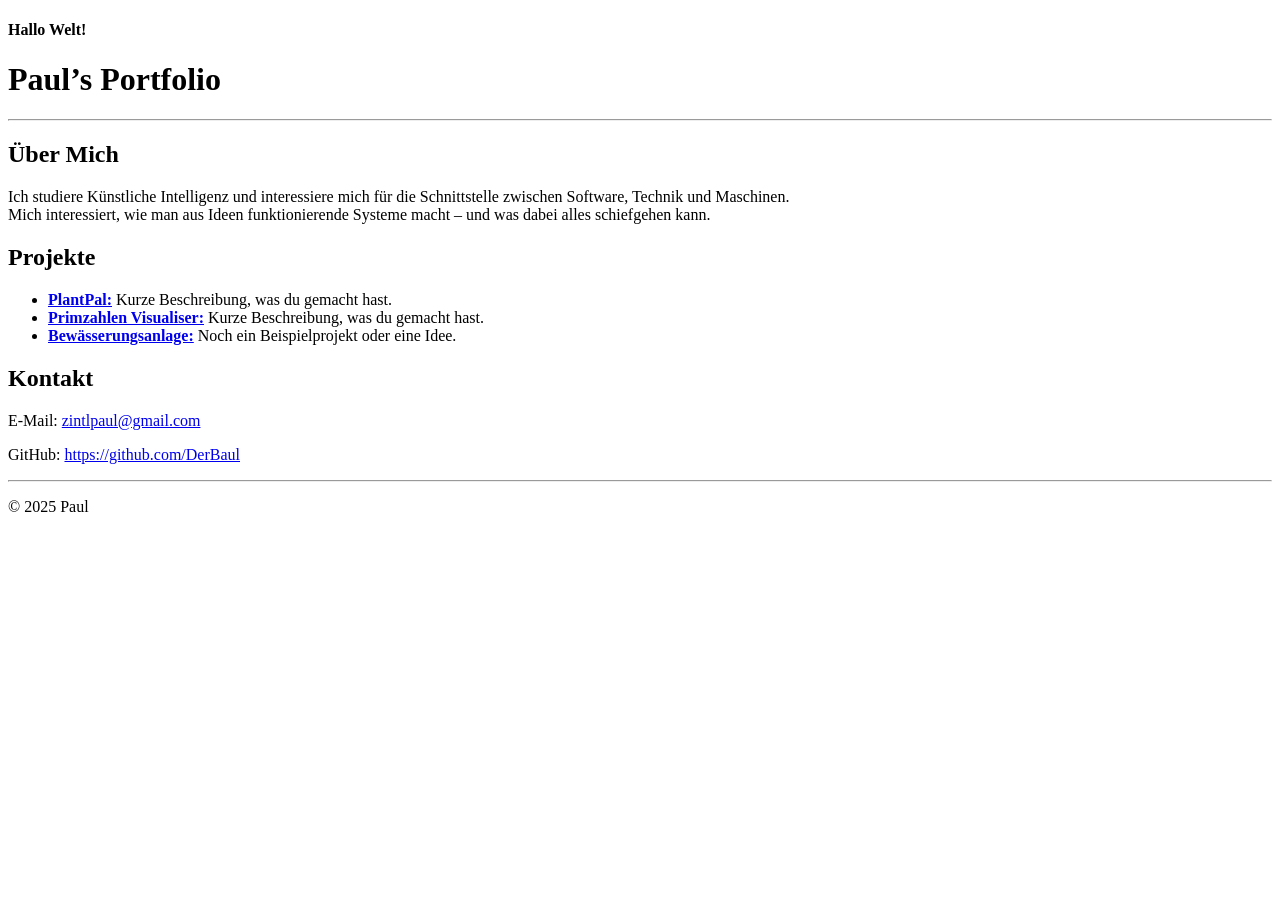
==== index.html @ 26106d8f "first commit" ====
<!DOCTYPE html>
<html lang="de">
<head>
  <meta charset="UTF-8" />
  <meta name="viewport" content="width=device-width, initial-scale=1.0" />
  <title>Paul’s Portfolio</title>
  <link rel="stylesheet" href="style.css" />
</head>
<body>

    <h4>Hallo Welt!</h4>
    <h1>Paul’s Portfolio</h1> 
    <hr>
  
    <h2>Über Mich</h2>
    <p>
      Ich studiere Künstliche Intelligenz und interessiere mich für die Schnittstelle zwischen Software, Technik und Maschinen. <br>
      Mich interessiert, wie man aus Ideen funktionierende Systeme macht – und was dabei alles schiefgehen kann.
    </p>
  
    <h2>Projekte</h2>
    <ul>
        <li><strong><a href="./projekte/plantPal.html">PlantPal:</a></strong> Kurze Beschreibung, was du gemacht hast.</li>
        <li><strong><a href="./projekte/primeVisualiser/primeVisualiser.html">Primzahlen Visualiser:</a></strong> Kurze Beschreibung, was du gemacht hast.</li>
        <li><strong><a href="./projekte/plantPal.html">Bewässerungsanlage:</a></strong> Noch ein Beispielprojekt oder eine Idee.</li>
    </ul>
  
    <h2>Kontakt</h2>
    <p>E-Mail: <a href="mailto:zintlpaul@gmail.com">zintlpaul@gmail.com</a></p>
    <p>GitHub: <a href="https://github.com/DerBaul" target="_blank">https://github.com/DerBaul</a></p>
  
    <hr>
    <p>&copy; 2025 Paul</p>

  <script src="script.js"></script>
</body>
</html>
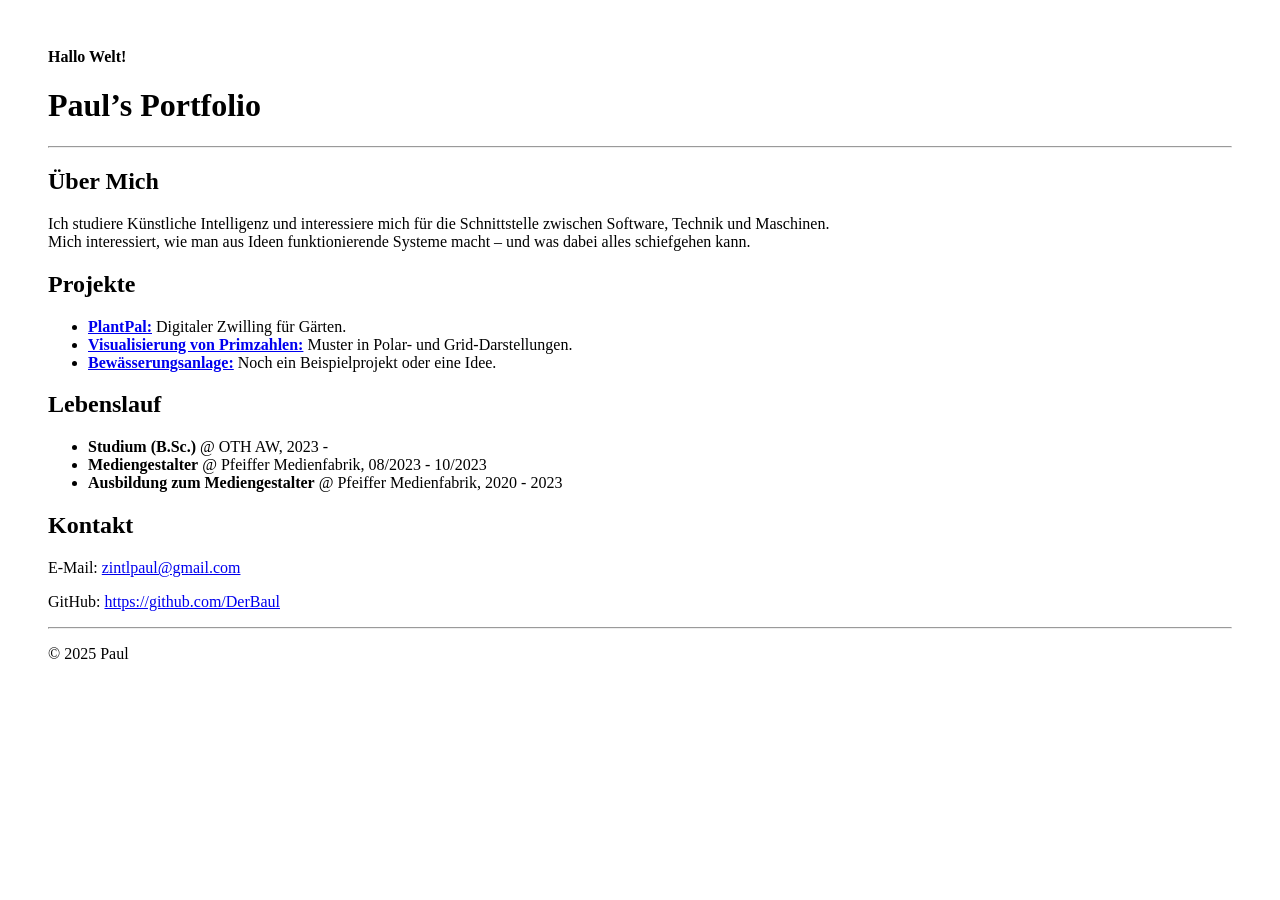
==== commit 6687e780: "Email Adresse jetzt mit +portfolio" ====
--- a/index.html
+++ b/index.html
@@ -4,7 +4,7 @@
   <meta charset="UTF-8" />
   <meta name="viewport" content="width=device-width, initial-scale=1.0" />
   <title>Paul’s Portfolio</title>
-  <link rel="stylesheet" href="style.css" />
+  <link rel="stylesheet" href="index.css" />
 </head>
 <body>
 
@@ -20,13 +20,21 @@
   
     <h2>Projekte</h2>
     <ul>
-        <li><strong><a href="./projekte/plantPal.html">PlantPal:</a></strong> Kurze Beschreibung, was du gemacht hast.</li>
-        <li><strong><a href="./projekte/primeVisualiser/primeVisualiser.html">Primzahlen Visualiser:</a></strong> Kurze Beschreibung, was du gemacht hast.</li>
+        <li><strong><a href="./projekte/plantPal.html">PlantPal:</a></strong> Digitaler Zwilling für Gärten.</li>
+        <li><strong><a href="./projekte/primeVisualiser/primeVisualiser.html">Visualisierung von Primzahlen:</a></strong> Muster in Polar- und Grid-Darstellungen.</li>
         <li><strong><a href="./projekte/plantPal.html">Bewässerungsanlage:</a></strong> Noch ein Beispielprojekt oder eine Idee.</li>
+    </ul>
+
+    <h2>Lebenslauf</h2>
+    <ul>
+      <li><strong>Studium (B.Sc.)</strong> @ OTH AW, 2023 - </li>
+      <li><strong>Mediengestalter</strong> @ Pfeiffer Medienfabrik, 08/2023 - 10/2023 </li>
+      <li><strong>Ausbildung zum Mediengestalter</strong> @ Pfeiffer Medienfabrik, 2020 - 2023 </li>
+
     </ul>
   
     <h2>Kontakt</h2>
-    <p>E-Mail: <a href="mailto:zintlpaul@gmail.com">zintlpaul@gmail.com</a></p>
+    <p>E-Mail: <a href="mailto:zintlpaul+portfolio@gmail.com">&#122;&#105;&#110;&#116;&#108;&#112;&#97;&#117;&#108;@gmail.com</a></p>
     <p>GitHub: <a href="https://github.com/DerBaul" target="_blank">https://github.com/DerBaul</a></p>
   
     <hr>
--- a/index.css
+++ b/index.css
@@ -0,0 +1,3 @@
+body{
+    margin: 3rem;
+}
